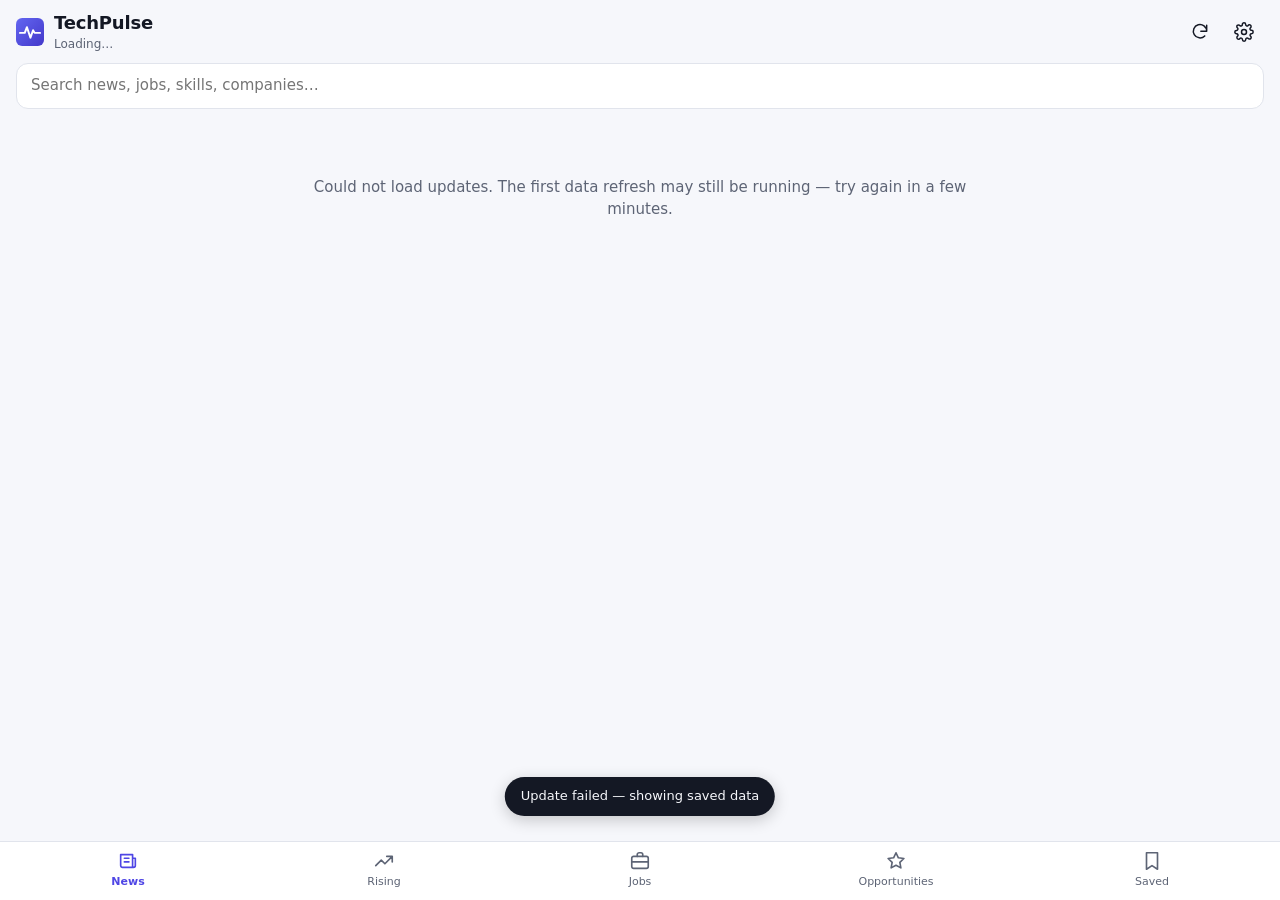
==== site/index.html @ 349300d1 "Add files via upload" ====
<!doctype html>
<html lang="en">
<head>
  <meta charset="utf-8">
  <meta name="viewport" content="width=device-width, initial-scale=1, viewport-fit=cover">
  <title>TechPulse</title>
  <meta name="description" content="Latest tech, coding and AI updates, jobs and opportunities in one place.">
  <meta name="theme-color" content="#4f46e5">
  <link rel="manifest" href="manifest.webmanifest">
  <link rel="icon" href="icons/icon.svg" type="image/svg+xml">
  <link rel="apple-touch-icon" href="icons/apple-touch-icon.png">
  <meta name="apple-mobile-web-app-capable" content="yes">
  <meta name="mobile-web-app-capable" content="yes">
  <meta name="apple-mobile-web-app-status-bar-style" content="black-translucent">
  <meta name="apple-mobile-web-app-title" content="TechPulse">
  <link rel="stylesheet" href="styles.css">
</head>
<body data-view="news">
  <header class="top">
    <div class="brand">
      <img src="icons/icon.svg" alt="" width="28" height="28">
      <div>
        <h1>TechPulse</h1>
        <p id="status" class="status">Loading…</p>
      </div>
    </div>
    <div class="top-actions">
      <button id="installBtn" class="pill" hidden>Install</button>
      <button id="refreshBtn" class="icon-btn" aria-label="Refresh">
        <svg viewBox="0 0 24 24" aria-hidden="true"><path d="M20 11a8 8 0 1 0-2.3 5.7M20 4v7h-7"/></svg>
      </button>
      <button id="settingsBtn" class="icon-btn" aria-label="Settings">
        <svg viewBox="0 0 24 24" aria-hidden="true"><circle cx="12" cy="12" r="3"/><path d="M19.4 15a1.7 1.7 0 0 0 .3 1.8l.1.1a2 2 0 1 1-2.8 2.8l-.1-.1a1.7 1.7 0 0 0-1.8-.3 1.7 1.7 0 0 0-1 1.5V21a2 2 0 1 1-4 0v-.1a1.7 1.7 0 0 0-1.1-1.5 1.7 1.7 0 0 0-1.8.3l-.1.1a2 2 0 1 1-2.8-2.8l.1-.1a1.7 1.7 0 0 0 .3-1.8 1.7 1.7 0 0 0-1.5-1H3a2 2 0 1 1 0-4h.1a1.7 1.7 0 0 0 1.5-1.1 1.7 1.7 0 0 0-.3-1.8l-.1-.1a2 2 0 1 1 2.8-2.8l.1.1a1.7 1.7 0 0 0 1.8.3H9a1.7 1.7 0 0 0 1-1.5V3a2 2 0 1 1 4 0v.1a1.7 1.7 0 0 0 1 1.5 1.7 1.7 0 0 0 1.8-.3l.1-.1a2 2 0 1 1 2.8 2.8l-.1.1a1.7 1.7 0 0 0-.3 1.8V9a1.7 1.7 0 0 0 1.5 1H21a2 2 0 1 1 0 4h-.1a1.7 1.7 0 0 0-1.5 1z"/></svg>
      </button>
    </div>
  </header>

  <div id="iosHint" class="hint" hidden>
    Install on iPhone: tap <strong>Share</strong> <span aria-hidden="true">⬆︎</span> then <strong>Add to Home Screen</strong>.
    <button class="link" id="iosHintClose">Got it</button>
  </div>

  <div class="search">
    <input id="search" type="search" placeholder="Search news, jobs, skills, companies…" autocomplete="off">
  </div>
  <nav id="chips" class="chips" aria-label="Filters"></nav>

  <main id="list" class="list" aria-live="polite"></main>
  <div id="sentinel" class="sentinel"></div>

  <nav class="tabs" aria-label="Sections">
    <button data-view="news"><svg viewBox="0 0 24 24" aria-hidden="true"><path d="M4 5h13v14H6a2 2 0 0 1-2-2zM17 9h3v8a2 2 0 0 1-2 2M8 9h5M8 13h5"/></svg>News</button>
    <button data-view="rising"><svg viewBox="0 0 24 24" aria-hidden="true"><path d="M3 17l6-6 4 4 8-8M15 7h6v6"/></svg>Rising</button>
    <button data-view="jobs"><svg viewBox="0 0 24 24" aria-hidden="true"><rect x="3" y="7" width="18" height="13" rx="2"/><path d="M9 7V5a2 2 0 0 1 2-2h2a2 2 0 0 1 2 2v2M3 13h18"/></svg>Jobs</button>
    <button data-view="opps"><svg viewBox="0 0 24 24" aria-hidden="true"><path d="M12 3l2.6 5.5 6 .8-4.4 4.2 1.1 6L12 16.6 6.7 19.5l1.1-6L3.4 9.3l6-.8z"/></svg>Opportunities</button>
    <button data-view="saved"><svg viewBox="0 0 24 24" aria-hidden="true"><path d="M6 3h12v18l-6-4-6 4z"/></svg>Saved</button>
  </nav>

  <dialog id="settings" class="sheet">
    <form method="dialog" class="sheet-head">
      <h2>Settings</h2>
      <button class="icon-btn" aria-label="Close">✕</button>
    </form>
    <div class="sheet-body">
      <section>
        <h3>Your skills</h3>
        <p class="muted">Used for "Matches me" in Jobs. Separate with commas.</p>
        <input id="skills" type="text" placeholder="e.g. python, react, aws, android">
      </section>
      <section>
        <h3>Appearance</h3>
        <div class="seg" id="theme">
          <button data-theme="auto">Auto</button><button data-theme="light">Light</button><button data-theme="dark">Dark</button>
        </div>
      </section>
      <section>
        <h3>Phone alerts</h3>
        <p class="muted">Breaking updates arrive through the free <strong>ntfy</strong> app (Android &amp; iPhone).
          Install it, tap <em>Subscribe</em>, and enter the topic name you saved as the <code>NTFY_TOPIC</code> secret during setup.</p>
      </section>
      <section>
        <h3>Install as an app</h3>
        <p class="muted"><strong>Android (Chrome):</strong> menu ⋮ → <em>Add to Home screen</em> / <em>Install app</em>.<br>
          <strong>iPhone (Safari):</strong> Share ⬆︎ → <em>Add to Home Screen</em>.<br>
          <strong>Windows / Mac (Chrome or Edge):</strong> install icon in the address bar.</p>
      </section>
      <section>
        <h3>Sources <span id="srcSummary" class="muted"></span></h3>
        <ul id="sources" class="sources"></ul>
      </section>
    </div>
  </dialog>

  <div id="toast" class="toast" role="status" hidden></div>
  <script src="app.js"></script>
</body>
</html>
---- site/styles.css ----
:root {
  --bg: #f6f7fb;
  --surface: #ffffff;
  --surface-2: #eef0f6;
  --text: #141824;
  --muted: #5d6475;
  --border: #e1e4ec;
  --accent: #4f46e5;
  --accent-soft: #e8e7ff;
  --good: #0f8a5f;
  --warn: #b45309;
  --bad: #c2410c;
  --new: #e11d48;
  --shadow: 0 1px 2px rgba(20, 24, 36, .06);
  --radius: 14px;
  color-scheme: light;
}
@media (prefers-color-scheme: dark) {
  :root:not([data-theme="light"]) {
    --bg: #0d1017; --surface: #161a23; --surface-2: #1f2430; --text: #e8eaf0; --muted: #9aa1b2;
    --border: #2a303d; --accent: #8b85ff; --accent-soft: #26244a; --good: #34d399; --warn: #fbbf24;
    --bad: #fb923c; --new: #fb7185; --shadow: none; color-scheme: dark;
  }
}
:root[data-theme="dark"] {
  --bg: #0d1017; --surface: #161a23; --surface-2: #1f2430; --text: #e8eaf0; --muted: #9aa1b2;
  --border: #2a303d; --accent: #8b85ff; --accent-soft: #26244a; --good: #34d399; --warn: #fbbf24;
  --bad: #fb923c; --new: #fb7185; --shadow: none; color-scheme: dark;
}

* { box-sizing: border-box; }
html { -webkit-text-size-adjust: 100%; }
body {
  margin: 0; background: var(--bg); color: var(--text);
  font: 15px/1.45 system-ui, -apple-system, "Segoe UI", Roboto, sans-serif;
  padding-bottom: calc(72px + env(safe-area-inset-bottom));
}
button { font: inherit; color: inherit; cursor: pointer; }
a { color: inherit; }
svg { width: 20px; height: 20px; fill: none; stroke: currentColor; stroke-width: 1.8; stroke-linecap: round; stroke-linejoin: round; }
[hidden] { display: none !important; }

.top {
  position: sticky; top: 0; z-index: 5; display: flex; align-items: center; justify-content: space-between;
  gap: 8px; padding: calc(10px + env(safe-area-inset-top)) 16px 10px; background: var(--bg);
}
.brand { display: flex; align-items: center; gap: 10px; min-width: 0; }
.brand h1 { margin: 0; font-size: 18px; letter-spacing: -.01em; }
.status { margin: 0; font-size: 12px; color: var(--muted); white-space: nowrap; overflow: hidden; text-overflow: ellipsis; }
.top-actions { display: flex; gap: 4px; align-items: center; }
.icon-btn { background: none; border: 0; width: 40px; height: 40px; border-radius: 50%; display: grid; place-items: center; }
.icon-btn:hover { background: var(--surface-2); }
.pill { border: 0; background: var(--accent); color: #fff; padding: 6px 14px; border-radius: 999px; font-weight: 600; font-size: 13px; }

.hint { margin: 0 16px 8px; padding: 10px 12px; background: var(--accent-soft); border-radius: 10px; font-size: 13px; }
.link { background: none; border: 0; color: var(--accent); font-weight: 600; padding: 0 0 0 6px; }

.search { padding: 0 16px; }
.search input, .sheet input[type=text] {
  width: 100%; padding: 11px 14px; border-radius: 12px; border: 1px solid var(--border);
  background: var(--surface); color: var(--text); font: inherit; outline: none;
}
.search input:focus, .sheet input:focus { border-color: var(--accent); }

.chips { display: flex; gap: 8px; overflow-x: auto; padding: 10px 16px; scrollbar-width: none; }
.chips::-webkit-scrollbar { display: none; }
.chip {
  flex: none; border: 1px solid var(--border); background: var(--surface); padding: 6px 12px;
  border-radius: 999px; font-size: 13px; white-space: nowrap;
}
.chip[aria-pressed="true"] { background: var(--accent); border-color: var(--accent); color: #fff; }
.chip .n { opacity: .7; margin-left: 4px; font-variant-numeric: tabular-nums; }

.list { display: grid; gap: 10px; padding: 0 16px; max-width: 760px; margin: 0 auto; }
.sentinel { height: 40px; }
.card {
  background: var(--surface); border: 1px solid var(--border); border-radius: var(--radius);
  padding: 12px 14px; box-shadow: var(--shadow); min-width: 0;
}
.meta { display: flex; flex-wrap: wrap; align-items: center; gap: 4px 8px; font-size: 12px; color: var(--muted); }
.meta .src { font-weight: 600; color: var(--text); }
.dot { width: 7px; height: 7px; border-radius: 50%; background: var(--new); display: inline-block; }
.title { display: block; margin: 4px 0; font-weight: 650; font-size: 16px; line-height: 1.3; text-decoration: none; overflow-wrap: anywhere; }
.title:hover { color: var(--accent); }
.sub { margin: 0 0 4px; font-size: 13px; color: var(--muted); }
.sum {
  margin: 0; font-size: 13.5px; color: var(--muted); overflow-wrap: anywhere;
  display: -webkit-box; -webkit-line-clamp: 3; -webkit-box-orient: vertical; overflow: hidden;
}
.foot { display: flex; flex-wrap: wrap; align-items: center; gap: 6px; margin-top: 8px; }
.tag { font-size: 11.5px; padding: 2px 8px; border-radius: 999px; background: var(--surface-2); color: var(--muted); }
.tag.hl { background: var(--accent-soft); color: var(--accent); font-weight: 600; }
.tag.good { color: var(--good); }
.tag.warn { color: var(--warn); }
.spacer { flex: 1; }
.act { background: none; border: 0; padding: 4px 6px; border-radius: 8px; color: var(--muted); display: inline-flex; align-items: center; gap: 4px; font-size: 12px; text-decoration: none; }
.act:hover { background: var(--surface-2); color: var(--text); }
.act.on { color: var(--accent); }
.act.on svg { fill: currentColor; }
.act svg { width: 18px; height: 18px; }
.btn { background: var(--accent); color: #fff; border: 0; border-radius: 10px; padding: 6px 12px; font-size: 13px; font-weight: 600; text-decoration: none; }

.trend { cursor: pointer; }
.trend-head { display: flex; align-items: baseline; justify-content: space-between; gap: 8px; }
.trend-term { font-size: 17px; font-weight: 700; text-transform: capitalize; overflow-wrap: anywhere; }
.trend-bar { height: 4px; border-radius: 4px; background: var(--surface-2); margin-top: 8px; overflow: hidden; }
.trend-bar span { display: block; height: 100%; background: var(--accent); }
.trend-items { display: grid; gap: 8px; margin-top: 10px; }
.trend-items .card { box-shadow: none; background: var(--bg); }

.empty { text-align: center; color: var(--muted); padding: 48px 16px; }
.section-note { font-size: 12px; color: var(--muted); padding: 0 2px; }

.tabs {
  position: fixed; bottom: 0; left: 0; right: 0; z-index: 5; display: grid; grid-template-columns: repeat(5, 1fr);
  background: var(--surface); border-top: 1px solid var(--border); padding-bottom: env(safe-area-inset-bottom);
}
.tabs button {
  background: none; border: 0; padding: 8px 2px 10px; display: grid; justify-items: center; gap: 2px;
  font-size: 11px; color: var(--muted); min-width: 0;
}
.tabs button[aria-current="page"] { color: var(--accent); font-weight: 600; }
.tabs svg { width: 22px; height: 22px; }

.sheet {
  border: 0; padding: 0; width: min(560px, 100%); max-height: 90vh; border-radius: 18px 18px 0 0;
  margin: auto auto 0; background: var(--surface); color: var(--text);
}
@media (min-width: 600px) { .sheet { border-radius: 18px; margin: auto; } }
.sheet::backdrop { background: rgba(0, 0, 0, .45); }
.sheet-head { display: flex; justify-content: space-between; align-items: center; padding: 12px 16px; border-bottom: 1px solid var(--border); position: sticky; top: 0; background: var(--surface); }
.sheet-head h2 { margin: 0; font-size: 17px; }
.sheet-body { padding: 4px 16px 24px; overflow-y: auto; }
.sheet h3 { font-size: 14px; margin: 18px 0 6px; }
.muted { color: var(--muted); font-size: 13px; margin: 0 0 8px; font-weight: 400; }
code { background: var(--surface-2); padding: 1px 5px; border-radius: 5px; font-size: 12px; }
.seg { display: inline-flex; border: 1px solid var(--border); border-radius: 10px; overflow: hidden; }
.seg button { border: 0; background: var(--surface); padding: 7px 16px; font-size: 13px; }
.seg button[aria-pressed="true"] { background: var(--accent); color: #fff; }
.sources { list-style: none; margin: 0; padding: 0; display: grid; gap: 2px; font-size: 13px; }
.sources li { display: flex; gap: 8px; align-items: baseline; padding: 5px 0; border-bottom: 1px solid var(--border); }
.sources .name { flex: 1; min-width: 0; overflow-wrap: anywhere; }
.sources .err { display: block; color: var(--muted); font-size: 11.5px; }
.ok { color: var(--good); } .bad { color: var(--bad); } .off { color: var(--muted); }

.toast {
  position: fixed; left: 50%; transform: translateX(-50%); bottom: calc(84px + env(safe-area-inset-bottom));
  background: var(--text); color: var(--bg); padding: 10px 16px; border-radius: 999px; font-size: 13px; z-index: 10;
  max-width: calc(100% - 32px); box-shadow: 0 4px 16px rgba(0, 0, 0, .2);
}

.skeleton { height: 96px; border-radius: var(--radius); background: linear-gradient(90deg, var(--surface) 0%, var(--surface-2) 50%, var(--surface) 100%); background-size: 200% 100%; animation: sh 1.2s infinite; }
@keyframes sh { to { background-position: -200% 0; } }
@media (prefers-reduced-motion: reduce) { .skeleton { animation: none; } }
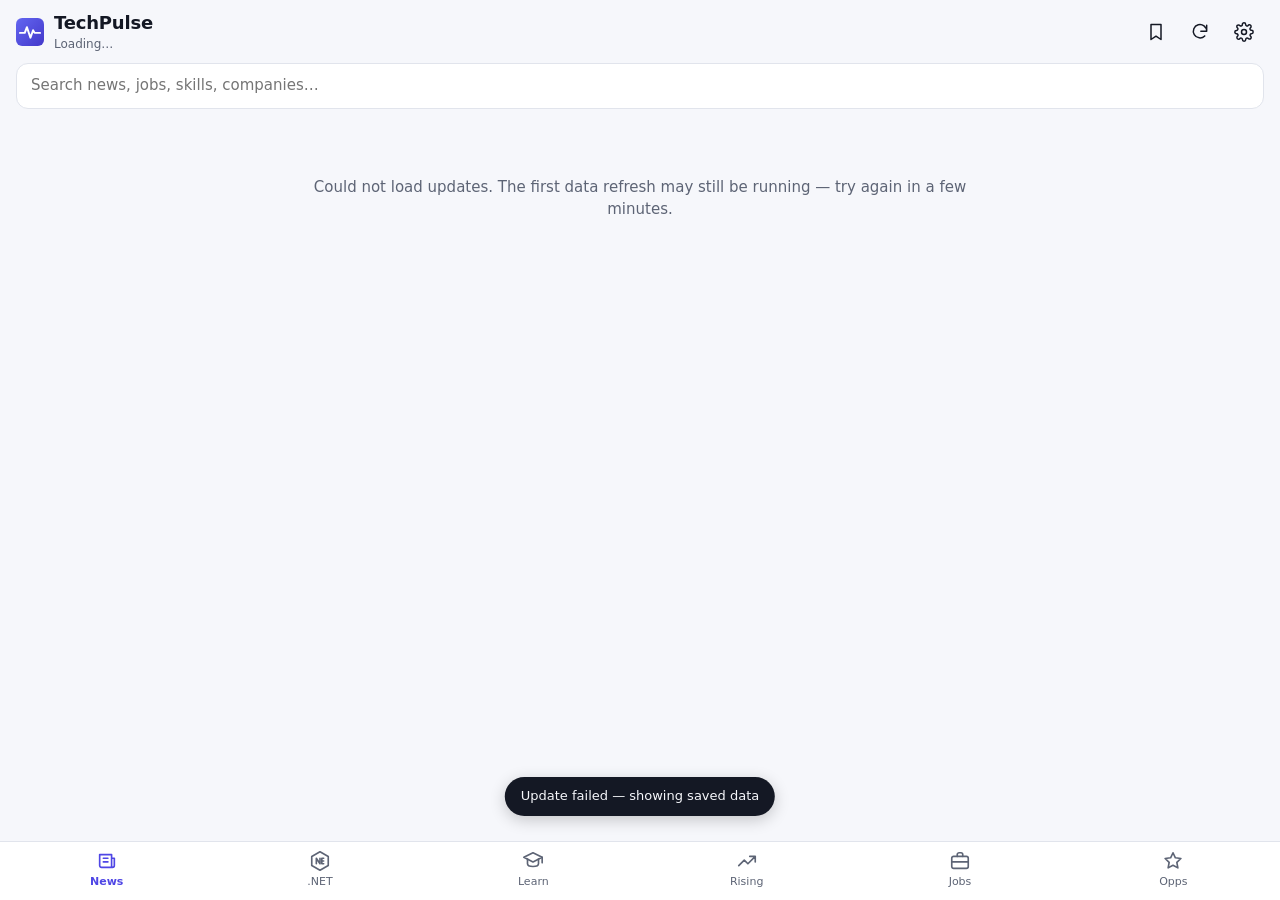
==== commit 5b164b3f: "Add files via upload" ====
--- a/site/index.html
+++ b/site/index.html
@@ -26,6 +26,9 @@
     </div>
     <div class="top-actions">
       <button id="installBtn" class="pill" hidden>Install</button>
+      <button id="savedBtn" class="icon-btn" aria-label="Saved items">
+        <svg viewBox="0 0 24 24" aria-hidden="true"><path d="M6 3h12v18l-6-4-6 4z"/></svg>
+      </button>
       <button id="refreshBtn" class="icon-btn" aria-label="Refresh">
         <svg viewBox="0 0 24 24" aria-hidden="true"><path d="M20 11a8 8 0 1 0-2.3 5.7M20 4v7h-7"/></svg>
       </button>
@@ -44,16 +47,18 @@
     <input id="search" type="search" placeholder="Search news, jobs, skills, companies…" autocomplete="off">
   </div>
   <nav id="chips" class="chips" aria-label="Filters"></nav>
+  <nav id="chips2" class="chips chips-modes" aria-label="Mode" hidden></nav>
 
   <main id="list" class="list" aria-live="polite"></main>
   <div id="sentinel" class="sentinel"></div>
 
   <nav class="tabs" aria-label="Sections">
     <button data-view="news"><svg viewBox="0 0 24 24" aria-hidden="true"><path d="M4 5h13v14H6a2 2 0 0 1-2-2zM17 9h3v8a2 2 0 0 1-2 2M8 9h5M8 13h5"/></svg>News</button>
+    <button data-view="dotnet"><svg viewBox="0 0 24 24" aria-hidden="true"><path d="M12 2l9 5v10l-9 5-9-5V7z"/><path d="M8 15V9l4 6V9M16 9h-2v6h2M14 12h2"/></svg>.NET</button>
+    <button data-view="learn"><svg viewBox="0 0 24 24" aria-hidden="true"><path d="M2 8l10-5 10 5-10 5z"/><path d="M6 10v5c0 1.7 2.7 3 6 3s6-1.3 6-3v-5M22 8v6"/></svg>Learn</button>
     <button data-view="rising"><svg viewBox="0 0 24 24" aria-hidden="true"><path d="M3 17l6-6 4 4 8-8M15 7h6v6"/></svg>Rising</button>
     <button data-view="jobs"><svg viewBox="0 0 24 24" aria-hidden="true"><rect x="3" y="7" width="18" height="13" rx="2"/><path d="M9 7V5a2 2 0 0 1 2-2h2a2 2 0 0 1 2 2v2M3 13h18"/></svg>Jobs</button>
-    <button data-view="opps"><svg viewBox="0 0 24 24" aria-hidden="true"><path d="M12 3l2.6 5.5 6 .8-4.4 4.2 1.1 6L12 16.6 6.7 19.5l1.1-6L3.4 9.3l6-.8z"/></svg>Opportunities</button>
-    <button data-view="saved"><svg viewBox="0 0 24 24" aria-hidden="true"><path d="M6 3h12v18l-6-4-6 4z"/></svg>Saved</button>
+    <button data-view="opps"><svg viewBox="0 0 24 24" aria-hidden="true"><path d="M12 3l2.6 5.5 6 .8-4.4 4.2 1.1 6L12 16.6 6.7 19.5l1.1-6L3.4 9.3l6-.8z"/></svg>Opps</button>
   </nav>
 
   <dialog id="settings" class="sheet">
--- a/site/styles.css
+++ b/site/styles.css
@@ -112,7 +112,7 @@
 .section-note { font-size: 12px; color: var(--muted); padding: 0 2px; }
 
 .tabs {
-  position: fixed; bottom: 0; left: 0; right: 0; z-index: 5; display: grid; grid-template-columns: repeat(5, 1fr);
+  position: fixed; bottom: 0; left: 0; right: 0; z-index: 5; display: grid; grid-template-columns: repeat(6, 1fr);
   background: var(--surface); border-top: 1px solid var(--border); padding-bottom: env(safe-area-inset-bottom);
 }
 .tabs button {
@@ -149,6 +149,35 @@
   max-width: calc(100% - 32px); box-shadow: 0 4px 16px rgba(0, 0, 0, .2);
 }
 
+.chips-modes { padding-top: 0; }
+.chips-modes .chip { border-radius: 8px; }
+.icon-btn[aria-pressed="true"] { color: var(--accent); }
+.icon-btn[aria-pressed="true"] svg { fill: currentColor; }
+
+.learn-q {
+  display: block; width: 100%; text-align: left; background: none; border: 0; padding: 0; margin: 4px 0;
+  font-weight: 650; font-size: 16px; line-height: 1.3; overflow-wrap: anywhere;
+}
+.learn-q::after { content: " ▾"; color: var(--muted); font-weight: 400; }
+.learn-q[aria-expanded="true"]::after { content: " ▴"; }
+.ans { margin-top: 8px; border-top: 1px solid var(--border); padding-top: 8px; font-size: 14px; overflow-wrap: anywhere; }
+.ans p { margin: 0 0 8px; }
+.ans ul { margin: 0 0 8px; padding-left: 20px; }
+.ans li { margin: 2px 0; }
+.ans h4 { margin: 10px 0 4px; font-size: 14px; }
+.ans pre {
+  margin: 0 0 8px; padding: 10px 12px; background: var(--surface-2); border-radius: 10px; overflow-x: auto;
+  font: 12.5px/1.45 ui-monospace, SFMono-Regular, Consolas, "Liberation Mono", monospace; white-space: pre;
+}
+.ans .q-ctx { color: var(--muted); border-left: 3px solid var(--border); padding-left: 10px; margin-bottom: 10px; }
+.ans .more { color: var(--muted); font-style: italic; }
+.attrib { font-size: 12px; color: var(--muted); margin: 6px 0 0; }
+.attrib a { color: var(--accent); }
+.card.known { opacity: .7; }
+.tag.ok-tag { color: var(--good); }
+.callout { display: flex; flex-wrap: wrap; gap: 8px; align-items: center; background: var(--accent-soft); border-radius: var(--radius); padding: 12px 14px; }
+.callout strong { flex: 1 1 100%; }
+
 .skeleton { height: 96px; border-radius: var(--radius); background: linear-gradient(90deg, var(--surface) 0%, var(--surface-2) 50%, var(--surface) 100%); background-size: 200% 100%; animation: sh 1.2s infinite; }
 @keyframes sh { to { background-position: -200% 0; } }
 @media (prefers-reduced-motion: reduce) { .skeleton { animation: none; } }
